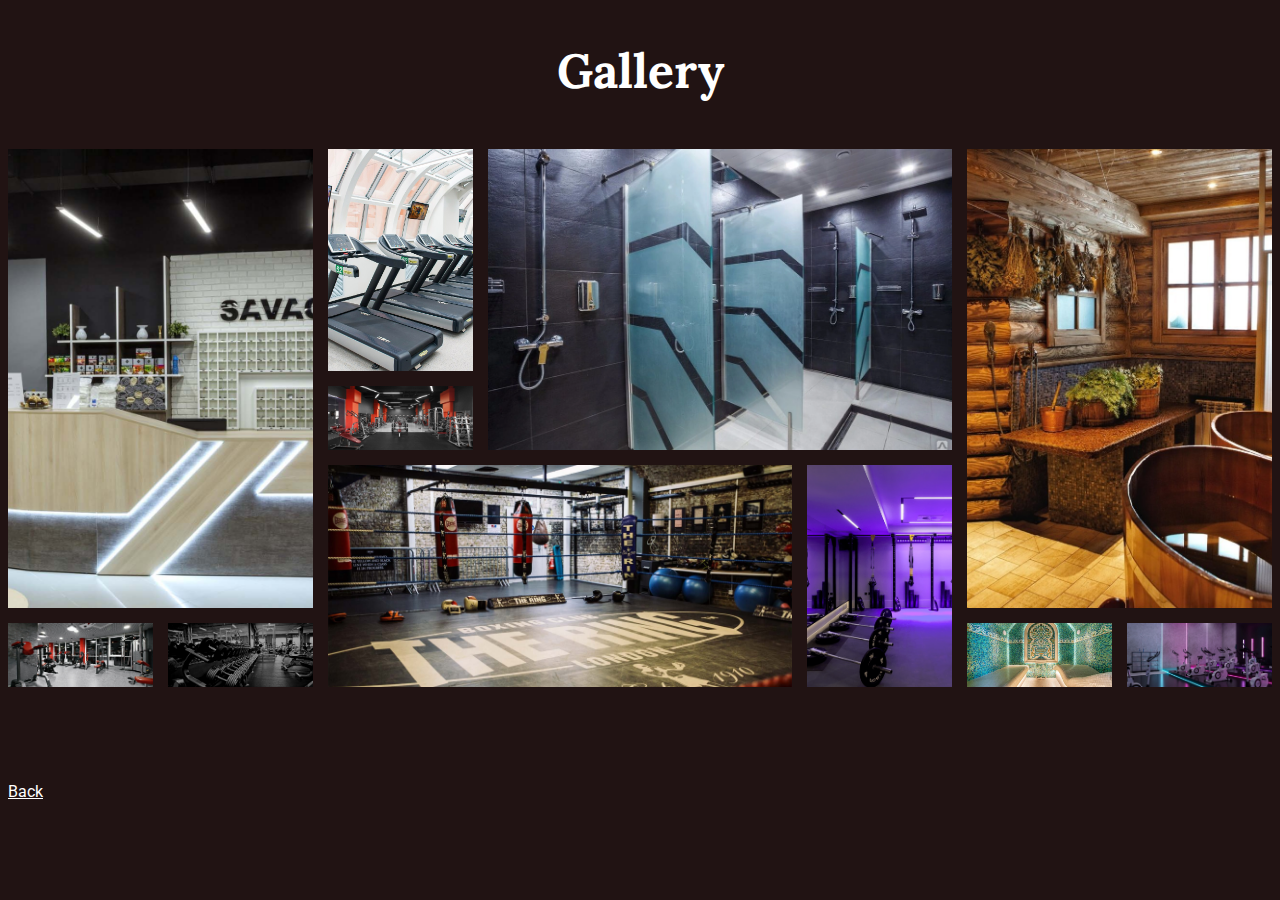
==== 1.html @ a30c9596 "Test" ====
<!DOCTYPE html>
<html>
  <head>
    <meta charset="UTF-8"/>
    <meta name="viewport" content="width=device-width, initial-scale=1.0"/>
    <title>Gallery</title>
    <link rel="icon"  href="gal.png">
    
    <link rel="preconnect" href="https://fonts.gstatic.com"/>
    <link href="https://fonts.googleapis.com/css2?family=Lora:wght@700&amp;family=Roboto:wght@300;400&amp;display=swap" rel="stylesheet"/>
    <link rel="stylesheet" href="1.css"/>
    <script src="scr.js"></script>
  </head>

  <body>
        <h2 class="h2">Gallery</h2>
        <div class="container">
          <div class="item card1"><img class='img' src="1.jpg"></div>
          <div class="item card3"><img class='img' src="2.webp"></div>
          <div class="item card4"><img class='img' src="3.jpeg"></div>
          
          <div class="item card5"><img src="4.jpg" class="img"></div>
          <div class="item card6"><img class='img' src="6.jpg"></div>
          <div class="item card7"><img class='img' src="7.jpg"></div>
          <div class="item card8"><img class='img' src="8.jpg"></div>
          
          <div class="item card10"><img class='img' src="10.png"></div>
          <div class="item card11"><img class='img' src="11.jpg"></div>
          <div class="item card12"><img class='img' src="12.jpg"></div>
          
          <div class="item card9"><img class='img' src="9.jpg"></div>
        </div>
        <a href="index.html"><p>Back</p></a>
  </body>
</html>
---- 1.css ----
body {
  font-family: 'Roboto', sans-serif;
  background: rgb(33, 19, 19);
  position: relative;
  color: rgb(255, 255, 255);
}
.h2{
  color: white;
}
.container {
  display: grid;
  grid-template-columns: repeat(8,1fr);
  grid-template-rows: repeat(8,5vw);
  grid-gap: 15px;
}
.item{
  object-fit: cover;
}



.card1{
  grid-column-start: 1;
  grid-column-end: 3;
  grid-row-start: 1;
  grid-row-end: 7;
}

.card2{
}

.card3{
  grid-column-start: 4;
 grid-column-end: 7;
 grid-row-start: 1;
 grid-row-end: 5;

}
.card4{
  grid-column-start: 7;
  grid-column-end: 9;
  grid-row-start: 1;
  grid-row-end: 7;
}

.card5{
  grid-column-start: 3;
  grid-column-end: 6;
  grid-row-start: 5;
  grid-row-end: 8;
}

.card6{
  grid-column-start: 3;
 grid-column-end: 4;
 grid-row-start: 1;
 grid-row-end: 4;

}
.card10{
  
 grid-row-start: 1;
 grid-row-end: 4;
 grid-row-start: 5;
 grid-row-end: 8;
}

.img{
  object-fit: cover;
  width: 100%;
  height: 100%;
}
.img:hover{
  transform: scale(1.3);
  transition: 2s;
  object-fit: cover;
}
.h2 {
  font-family: 'Lora', serif;
  text-align: center;
  font-size: 48px;
  margin-bottom: 48px;
  color: rgb(255, 255, 255);
}
a{
    color: rgb(255, 255, 255);
}


.c5{
  background-color: aqua;
  width: 50px;
  height: 50px;
}

@media (max-width:500px){
  
.container {
  flex: 1;
  display: flex;
  flex-wrap: nowrap;
  overflow: auto;
  overflow-y: hidden;
  height: 300px;
}
.item{
  flex: 0 0 auto;
}

.img{
  object-fit: cover;
  width: 100%;
  -webkit-transform: scale(1.5);
  transform: scale(1.5);
  -webkit-transition: .3s ease-in-out;
  transition: .3s ease-in-out;
  height: 100%;
}
.img:hover{
  transform: scale(1);
  transition: 2s;
  object-fit: cover;
}

/* 

.card1{
  grid-column-start: 1;
  grid-column-end: 2;
  grid-row-start: 1;
  grid-row-end: 2;
}

.card2{
}

.card3{
  grid-column-start: 1;
 grid-column-end: 2;

}
.card4{
  grid-column-start: 1;
  grid-column-end: 2;
  grid-row-start: 1;
  grid-row-end: 2;
}

.card5{
  grid-column-start: 1;
  grid-column-end: 2;
  grid-row-start: 1;
  grid-row-end: 2;
}

.card6{
  grid-column-start: 1;
 grid-column-end: 2;
 grid-row-start: 1;
 grid-row-end: 2;

}
.card10{
  
 grid-row-start: 1;
 grid-row-end: 2;
 grid-row-start: 1;
 grid-row-end: 2;
} */


}
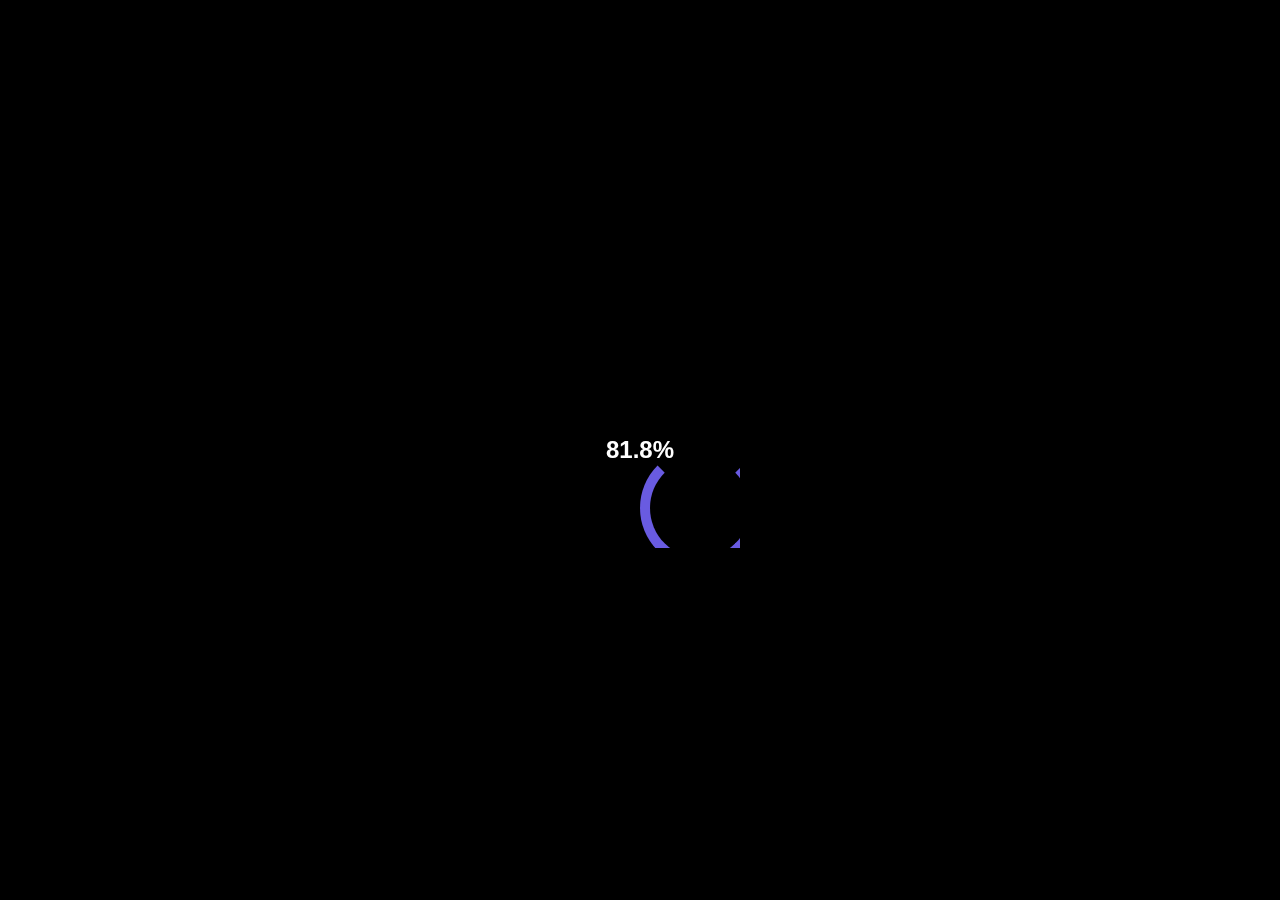
==== commit 2f9bee9f: "Update 1.html" ====
--- a/1.html
+++ b/1.html
@@ -9,10 +9,27 @@
     <link rel="preconnect" href="https://fonts.gstatic.com"/>
     <link href="https://fonts.googleapis.com/css2?family=Lora:wght@700&amp;family=Roboto:wght@300;400&amp;display=swap" rel="stylesheet"/>
     <link rel="stylesheet" href="1.css"/>
-    <script src="scr.js"></script>
+     <link rel="stylesheet" href="preload.css"/>
+   
   </head>
 
   <body>
+    
+    <div id="preloader" class="preloader">
+      <div class="preloader__loader">
+          <div class="loadingio-spinner-rolling-wopxwk46ahe">
+              <div class="ldio-zgxx64th47">
+                  <div></div>
+              </div>
+          </div>
+
+          <span class="preloader__percents">
+              <span id="percents">0</span>%
+          </span>
+      </div>
+      <!-- /.preloader__loader -->
+  </div>
+  <!-- /#preloader.preloader -->
         <h2 class="h2">Gallery</h2>
         <div class="container">
           <div class="item card1"><img class='img' src="1.jpg"></div>
@@ -31,5 +48,6 @@
           <div class="item card9"><img class='img' src="9.jpg"></div>
         </div>
         <a href="index.html"><p>Back</p></a>
+     <script src="scr.js"></script>
   </body>
-</html>+</html>
--- a/preload.css
+++ b/preload.css
@@ -0,0 +1,77 @@
+
+
+.preloader {
+  position: fixed;
+  left: 0;
+  top: 0;
+  width: 100%;
+  height: 100%;
+  background-color: black;
+  z-index: 10000000;
+  transition: all .09s ease-out;
+}
+
+.preloader--hide {
+  display: none;
+  opacity: 0;
+  visibility: hidden;
+  z-index: -1;
+}
+
+.preloader__loader, .preloader__percents {
+  position: absolute;
+  top: 50%;
+  left: 50%;
+  transform: translate(-50%, -50%);
+}
+
+.preloader__percents {
+  font-family: Arial, sans-serif;
+  font-size: 24px;
+  font-weight: bold;
+}
+
+
+
+
+
+@keyframes ldio-zgxx64th47 {
+  0% { transform: translate(-50%,-50%) rotate(0deg); }
+  100% { transform: translate(-50%,-50%) rotate(360deg); }
+}
+
+.ldio-zgxx64th47 div {
+  position: absolute;
+  width: 100px;
+  height: 100px;
+  border: 10px solid #695be1;
+  border-top-color: transparent;
+  border-radius: 50%;
+}
+
+.ldio-zgxx64th47 div {
+  animation: ldio-zgxx64th47 1s linear infinite;
+  top: 100px;
+  left: 100px
+}
+
+.loadingio-spinner-rolling-wopxwk46ahe {
+  width: 200px;
+  height: 200px;
+  display: inline-block;
+  overflow: hidden;
+  background: rgba(241, 242, 243, 0);
+}
+
+.ldio-zgxx64th47 {
+  width: 100%;
+  height: 100%;
+  position: relative;
+  transform: translateZ(0) scale(1);
+  backface-visibility: hidden;
+  transform-origin: 0 0;
+}
+
+.ldio-zgxx64th47 div {
+  box-sizing: content-box;
+}
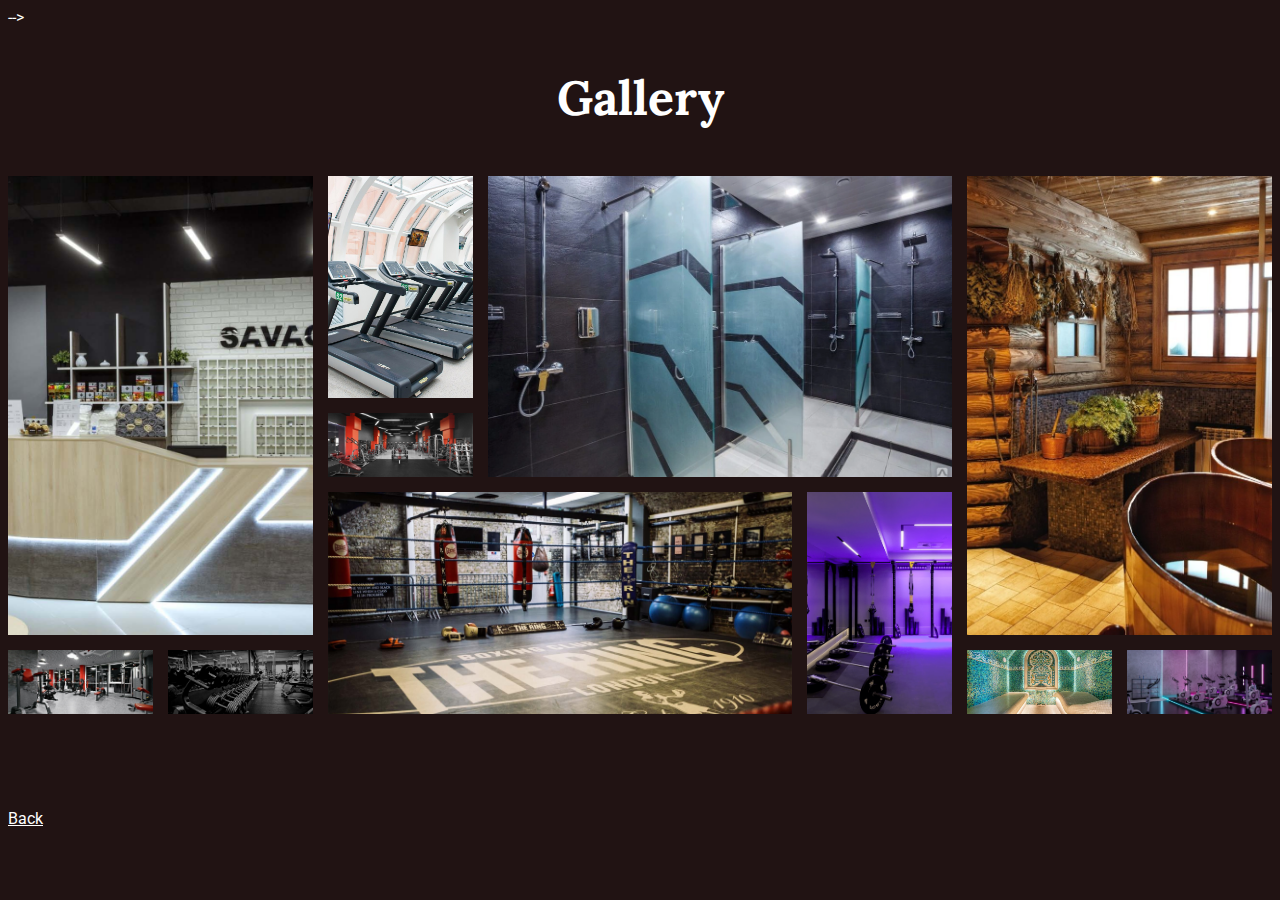
==== commit c60a1da8: "Update 1.html" ====
--- a/1.html
+++ b/1.html
@@ -9,13 +9,13 @@
     <link rel="preconnect" href="https://fonts.gstatic.com"/>
     <link href="https://fonts.googleapis.com/css2?family=Lora:wght@700&amp;family=Roboto:wght@300;400&amp;display=swap" rel="stylesheet"/>
     <link rel="stylesheet" href="1.css"/>
-     <link rel="stylesheet" href="preload.css"/>
-   
+<!--      <link rel="stylesheet" href="preload.css"/>
+    -->
   </head>
 
   <body>
     
-    <div id="preloader" class="preloader">
+<!--     <div id="preloader" class="preloader">
       <div class="preloader__loader">
           <div class="loadingio-spinner-rolling-wopxwk46ahe">
               <div class="ldio-zgxx64th47">
@@ -28,7 +28,7 @@
           </span>
       </div>
       <!-- /.preloader__loader -->
-  </div>
+  </div> -->
   <!-- /#preloader.preloader -->
         <h2 class="h2">Gallery</h2>
         <div class="container">
@@ -48,6 +48,6 @@
           <div class="item card9"><img class='img' src="9.jpg"></div>
         </div>
         <a href="index.html"><p>Back</p></a>
-     <script src="scr.js"></script>
+<!--      <script src="scr.js"></script> -->
   </body>
 </html>
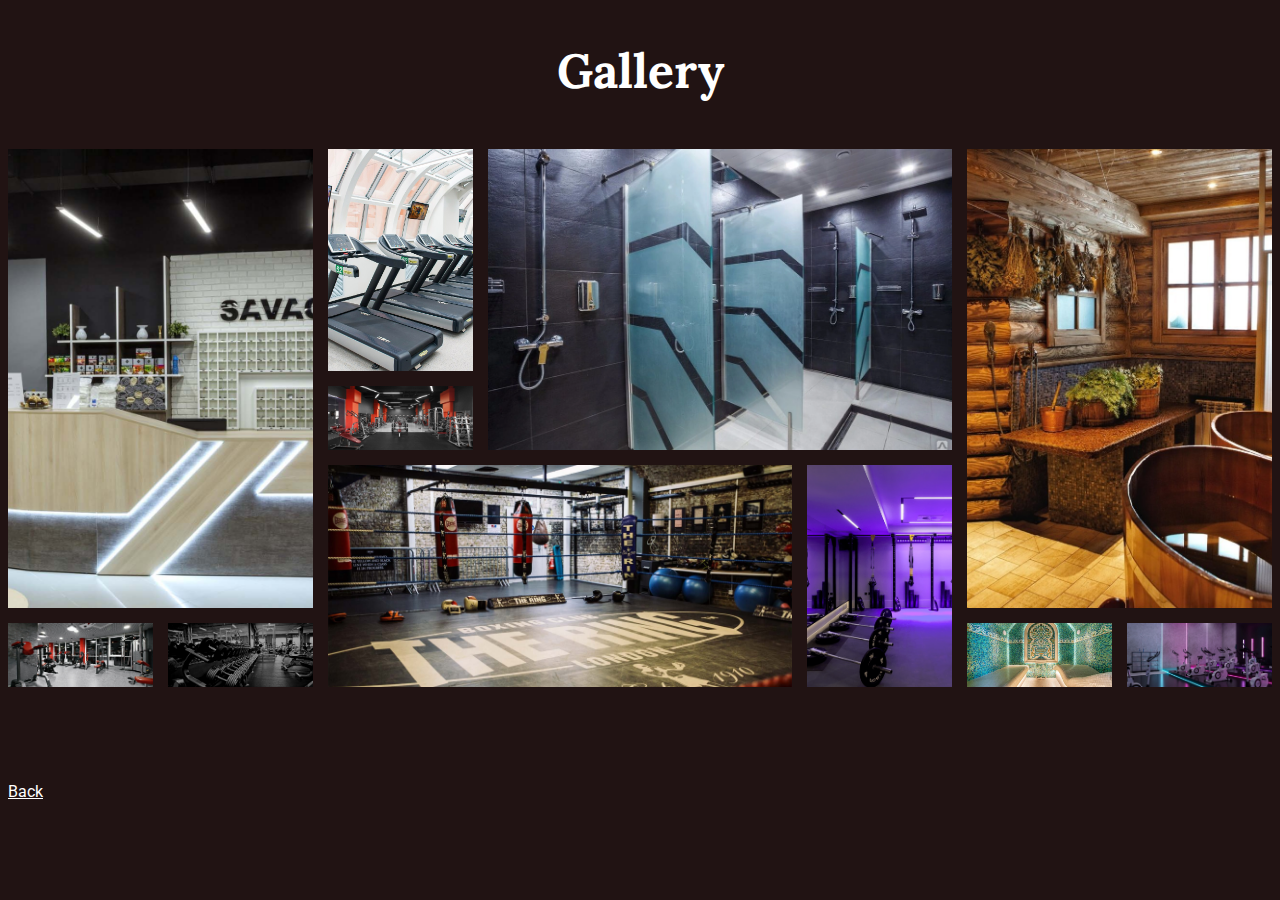
==== commit e796ef02: "Update 1.html" ====
--- a/1.html
+++ b/1.html
@@ -27,9 +27,7 @@
               <span id="percents">0</span>%
           </span>
       </div>
-      <!-- /.preloader__loader -->
   </div> -->
-  <!-- /#preloader.preloader -->
         <h2 class="h2">Gallery</h2>
         <div class="container">
           <div class="item card1"><img class='img' src="1.jpg"></div>
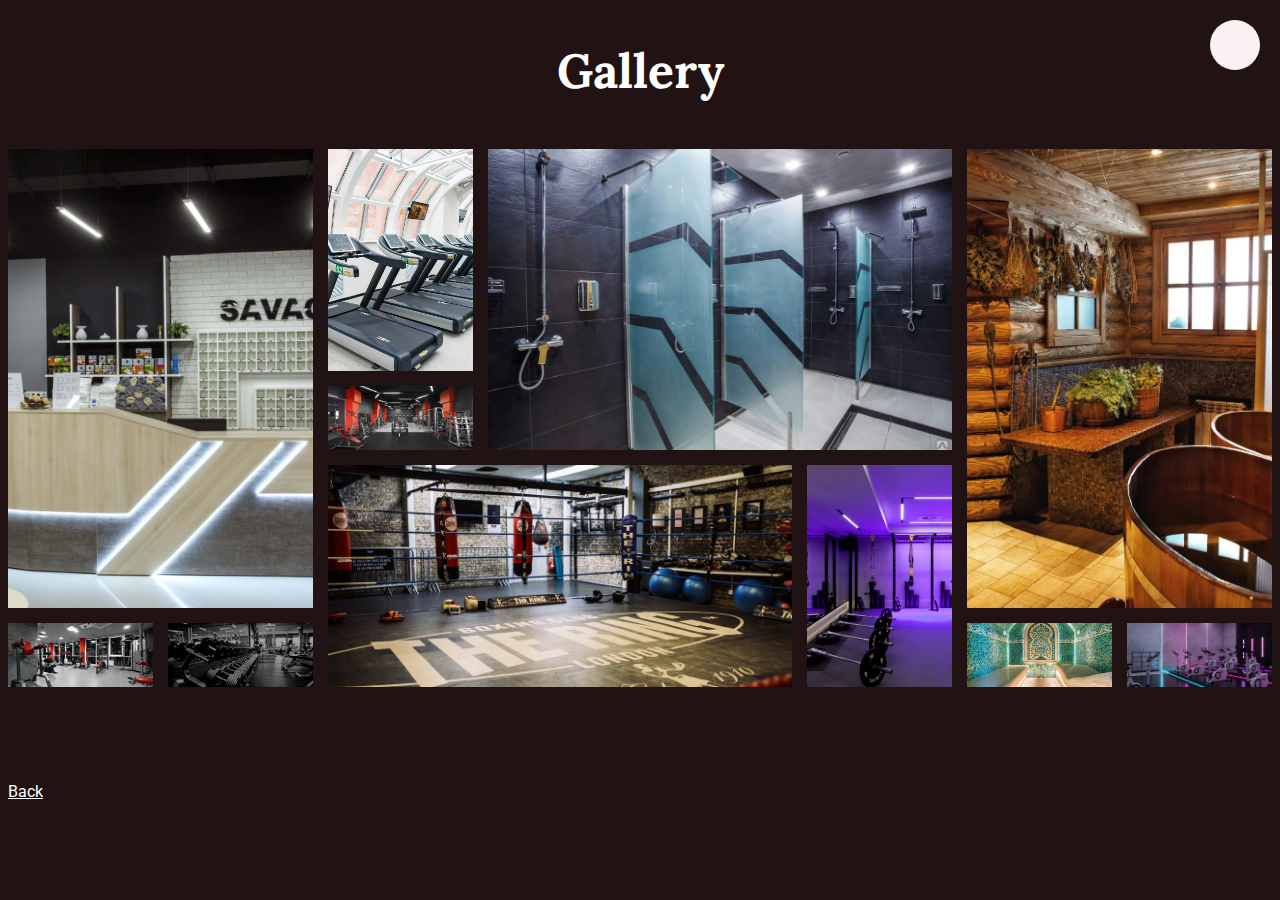
==== commit 3df12602: "Update 1.html" ====
--- a/1.html
+++ b/1.html
@@ -6,16 +6,26 @@
     <title>Gallery</title>
     <link rel="icon"  href="gal.png">
     
+    <link rel="stylesheet" href="Menu.css">
     <link rel="preconnect" href="https://fonts.gstatic.com"/>
     <link href="https://fonts.googleapis.com/css2?family=Lora:wght@700&amp;family=Roboto:wght@300;400&amp;display=swap" rel="stylesheet"/>
     <link rel="stylesheet" href="1.css"/>
-<!--      <link rel="stylesheet" href="preload.css"/>
-    -->
+     <link rel="stylesheet" href="preload.css"/>
+   
   </head>
 
   <body>
-    
-<!--     <div id="preloader" class="preloader">
+     <input type="checkbox" id="active">
+    <label for="active" class="menu-btn"><i class="fas fa-bars"></i></label>
+    <div class="nav">
+        <ul>
+            <li><a href="gird.html">Информация</a></li>
+            <li><a href="1.html">Галерея</a></li>
+            <li><a href="6.html">Тарифы</a></li>
+            <li><a href="calendar.html">Расписание</a></li>
+        </ul>
+    </div>
+    <div id="preloader" class="preloader">
       <div class="preloader__loader">
           <div class="loadingio-spinner-rolling-wopxwk46ahe">
               <div class="ldio-zgxx64th47">
@@ -27,7 +37,7 @@
               <span id="percents">0</span>%
           </span>
       </div>
-  </div> -->
+  </div>
         <h2 class="h2">Gallery</h2>
         <div class="container">
           <div class="item card1"><img class='img' src="1.jpg"></div>
@@ -46,6 +56,7 @@
           <div class="item card9"><img class='img' src="9.jpg"></div>
         </div>
         <a href="index.html"><p>Back</p></a>
-<!--      <script src="scr.js"></script> -->
+     <script src="scr.js"></script>
   </body>
+<script src="nd.js"></script>
 </html>
--- a/Menu.css
+++ b/Menu.css
@@ -0,0 +1,113 @@
+  .nav{
+    top: 0;
+    right: 0;
+    display: flex;
+    justify-content: center;
+    align-items:center;
+    position: fixed;
+    height: 100%;
+    z-index: 10000;
+    width: 20%;
+    background: rgba(200, 25, 25, 0);
+    clip-path: circle(25px at calc(100% - 45px) 45px);
+    transition: all 0.3s ease-in-out;
+    backdrop-filter: blur(15px);
+  }
+  #active:checked ~ .nav{
+    clip-path: circle(75%);
+  }
+  .menu-btn{
+    position: fixed;
+    content: "-";
+    z-index: 200000;
+    right: 20px;
+    top: 20px;
+    height: 50px;
+    width: 50px;
+    text-align: center;
+    line-height: 50px;
+    border-radius: 50%;
+    font-size: 20px;
+    color: rgb(0, 0, 0);
+    cursor: pointer;
+  background: rgb(250, 242, 242);
+    transition: all 0.3s ease-in-out;
+  }
+  #active:checked ~ .menu-btn{
+    color: rgb(0, 0, 0);
+    z-index: 100000;
+  }
+  #active:checked ~ .menu-btn i:before{
+    content: "\f00d";
+  }
+  .nav ul{
+    display: flex;
+    flex-direction: column;
+    justify-content: center;
+    align-items: flex-start;
+    height: auto;
+    width: 100%;
+    left: 0;
+    position: fixed;
+    list-style: none;
+    text-align: center;
+  }
+  .nav ul li{
+    margin-top: 20px;
+    z-index: 100000;
+  }
+  .nav ul li a{
+    color: none;
+    text-decoration: none;
+    font-size: 30px;
+    font-weight: 500;
+    padding: 5px 30px;
+    color: #fff;
+    border-radius: 50px;
+    background: #000;
+    position: relative;
+    line-height: 50px;
+    transition: all 0.3s ease;
+  }
+  .nav ul li a:after{
+    position: absolute;
+    content: "";
+    background: #fff;
+     background: linear-gradient(#14ffe9, #ffeb3b, #ff00e0);
+   width: 104%;
+    height: 110%;
+    left: -2%;
+    top: -5%; /* if the font is 'Oswald'*/
+    border-radius: 50px;
+    transform: scaleY(0);
+    z-index: -1;
+    animation: rotate 1.5s linear infinite;
+    transition: transform 0.3s ease;
+  }
+  .nav ul li a:hover:after{
+    transform: scaleY(1);
+  }
+  .nav ul li a:hover{
+    color: rgb(255, 253, 253);
+  }
+  input[type="checkbox"]{
+    display: none;
+  }
+  @keyframes rotate {
+    0%{
+      filter: hue-rotate(0deg);
+    }
+    100%{
+      filter: hue-rotate(360deg);
+    }
+  }
+  @media (max-width:500px){
+    .nav{
+        width: 100%;
+        align-items: flex-start;
+        padding-top: 55px;
+    }
+    .nav ul{
+        align-items: center;
+    }
+  }
--- a/1.css
+++ b/1.css
@@ -122,51 +122,5 @@
   object-fit: cover;
 }
 
-/* 
-
-.card1{
-  grid-column-start: 1;
-  grid-column-end: 2;
-  grid-row-start: 1;
-  grid-row-end: 2;
-}
-
-.card2{
-}
-
-.card3{
-  grid-column-start: 1;
- grid-column-end: 2;
 
 }
-.card4{
-  grid-column-start: 1;
-  grid-column-end: 2;
-  grid-row-start: 1;
-  grid-row-end: 2;
-}
-
-.card5{
-  grid-column-start: 1;
-  grid-column-end: 2;
-  grid-row-start: 1;
-  grid-row-end: 2;
-}
-
-.card6{
-  grid-column-start: 1;
- grid-column-end: 2;
- grid-row-start: 1;
- grid-row-end: 2;
-
-}
-.card10{
-  
- grid-row-start: 1;
- grid-row-end: 2;
- grid-row-start: 1;
- grid-row-end: 2;
-} */
-
-
-}